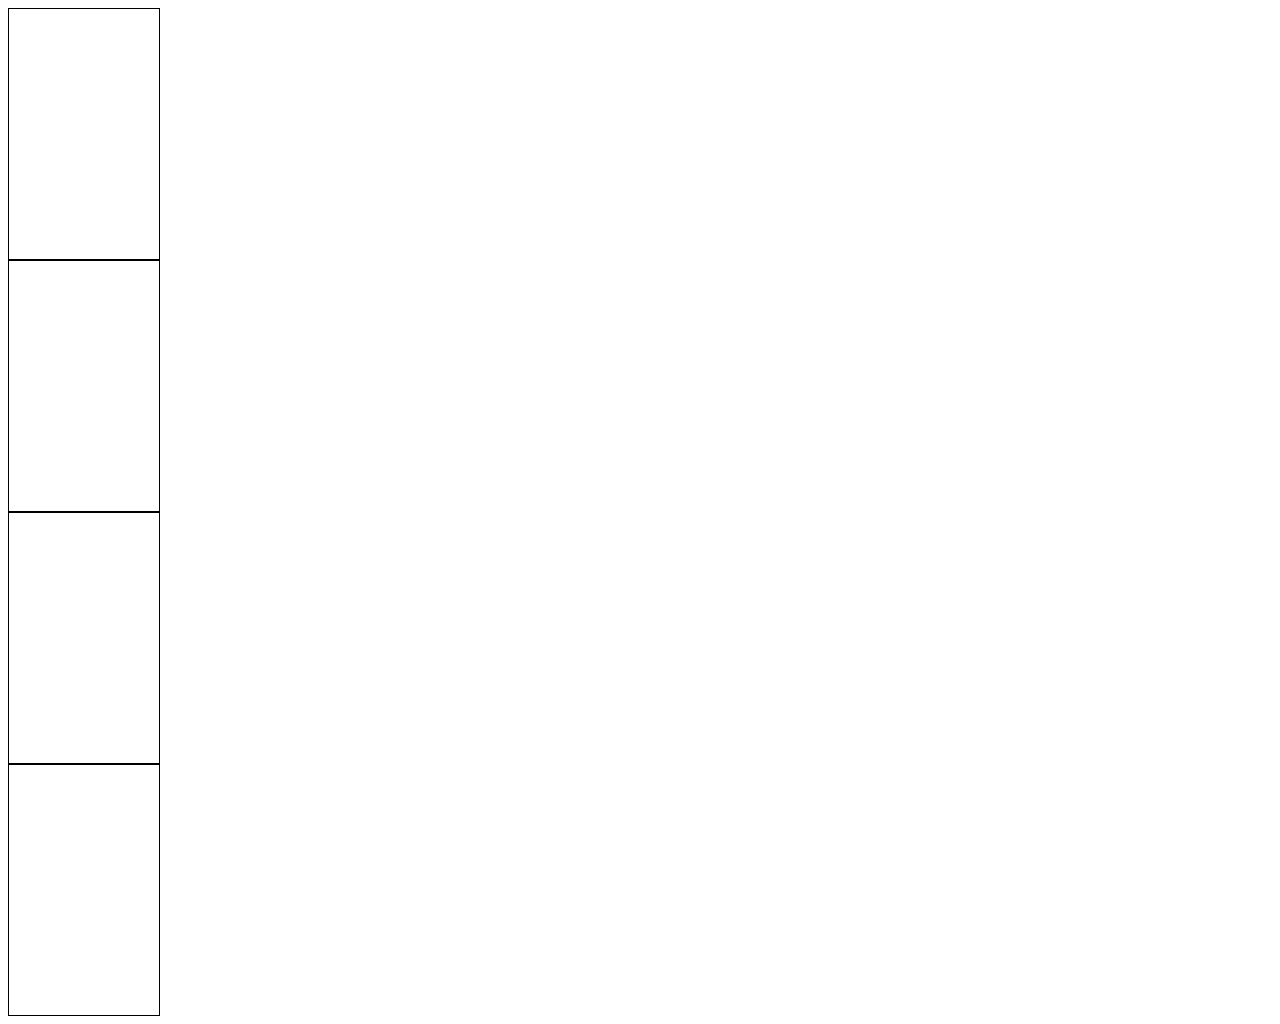
==== eindopdracht/index.html @ ef4b44ee "weekend" ====
<!DOCTYPE html>
<html lang="en">

<head>
    <meta charset="UTF-8">
    <meta http-equiv="X-UA-Compatible" content="IE=edge">
    <meta name="viewport" content="width=device-width, initial-scale=1.0">
    <title>Document</title>
    <link rel="stylesheet" href="style.css">
</head>

<body>
    <div id="harten">
        <div id="hartenlogo"></div>
    </div>

    <div id="klaveren">
        <div id="jlaverenlogo"></div>
    </div>

    <div id="schoppen">
        <div id="schoppenlogo"></div>
    </div>

    <div id="ruiten">
        <div id="ruitenlogo"></div>
    </div>
</body>

</html>
---- eindopdracht/style.css ----
#harten {
    width: 150px;
    height: 250px;
    background-color: white;
    border: 1px solid black
}

#klaveren {
    width: 150px;
    height: 250px;
    background-color: white;
    border: 1px solid black
}

#schoppen {
    width: 150px;
    height: 250px;
    background-color: white;
    border: 1px solid black
}

#ruiten {
    width: 150px;
    height: 250px;
    background-color: white;
    border: 1px solid black
}
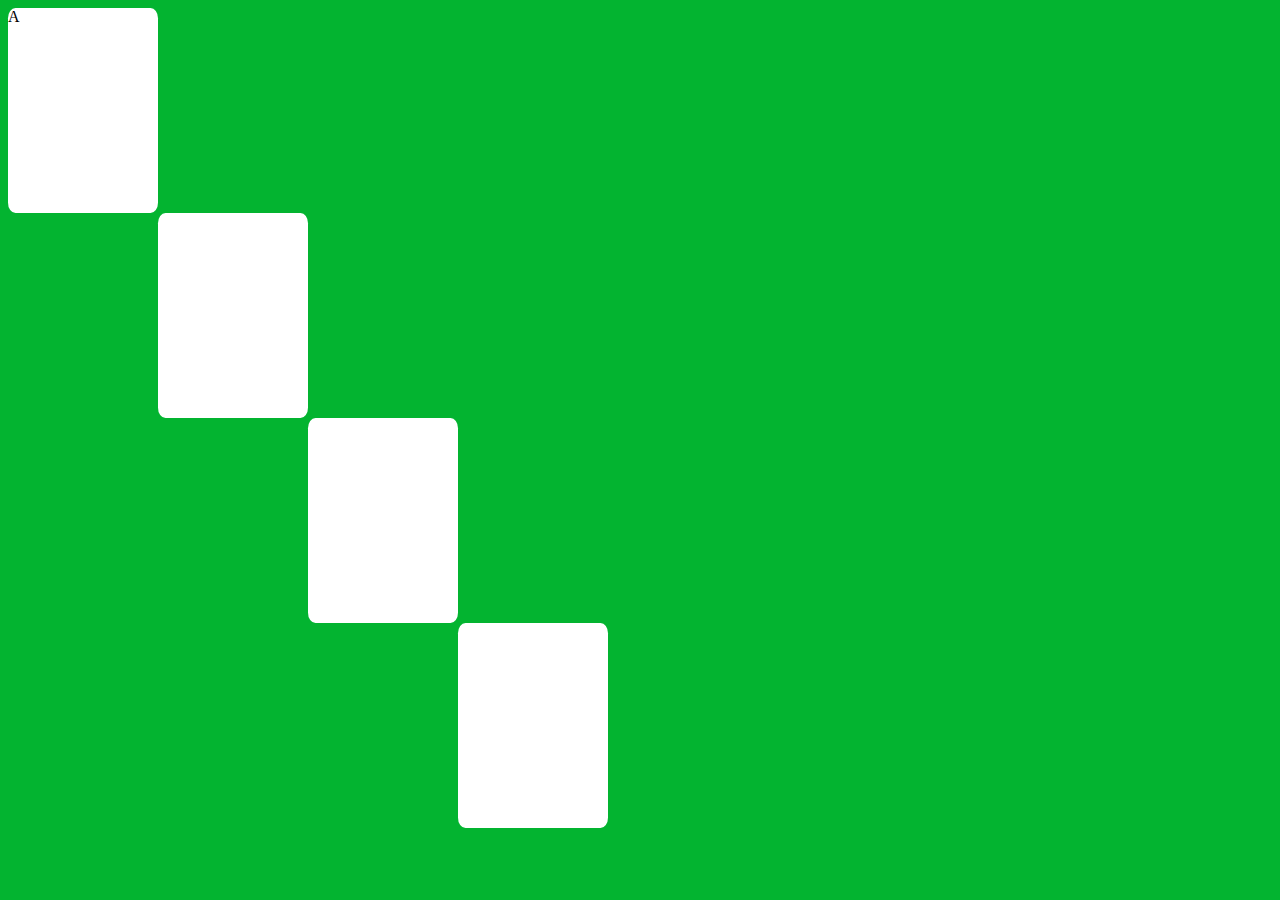
==== commit ad998814: "weekend" ====
--- a/eindopdracht/index.html
+++ b/eindopdracht/index.html
@@ -5,25 +5,49 @@
     <meta charset="UTF-8">
     <meta http-equiv="X-UA-Compatible" content="IE=edge">
     <meta name="viewport" content="width=device-width, initial-scale=1.0">
-    <title>Document</title>
+    <title>potje kaarten</title>
     <link rel="stylesheet" href="style.css">
 </head>
+    <!--aas letter 22px-->
+<body>
+    <div id="klaveren">
+        <div id="klaverlinks">
+            A 
+        </div>
 
-<body>
-    <div id="harten">
-        <div id="hartenlogo"></div>
+        <div id="klaverrechts">
+
+        </div>
     </div>
 
-    <div id="klaveren">
-        <div id="jlaverenlogo"></div>
+    <div id="harten">
+        <div id="hartlinks">
+
+        </div>
+
+        <div id="hartrechts">
+
+        </div>
     </div>
 
     <div id="schoppen">
-        <div id="schoppenlogo"></div>
+        <div id="schoppenlinks">
+
+        </div>
+
+        <div id="schoppenrechts">
+
+        </div>
     </div>
 
     <div id="ruiten">
-        <div id="ruitenlogo"></div>
+        <div id="ruitenlinks">
+
+        </div>
+
+        <div id="ruitenrechts">
+
+        </div>
     </div>
 </body>
 
--- a/eindopdracht/style.css
+++ b/eindopdracht/style.css
@@ -1,27 +1,35 @@
-#harten {
-    width: 150px;
-    height: 250px;
-    background-color: white;
-    border: 1px solid black
+body {
+    background-color: rgb(3, 180, 48);
 }
 
 #klaveren {
     width: 150px;
-    height: 250px;
+    height: 205px;
     background-color: white;
-    border: 1px solid black
+    border-radius: 5%; 
+    font-family: Cambria, Cochin, Georgia, Times, 'Times New Roman', serif; 
+}
+
+#harten {
+    width: 150px;
+    height: 205px;
+    background-color: white;
+    border-radius: 5%;
+    margin-left: 150px;
 }
 
 #schoppen {
     width: 150px;
-    height: 250px;
+    height: 205px;
     background-color: white;
-    border: 1px solid black
+    border-radius: 5%;
+    margin-left: 300px;
 }
 
 #ruiten {
     width: 150px;
-    height: 250px;
+    height: 205px;
     background-color: white;
-    border: 1px solid black
+    border-radius: 5%;
+    margin-left: 450px;
 }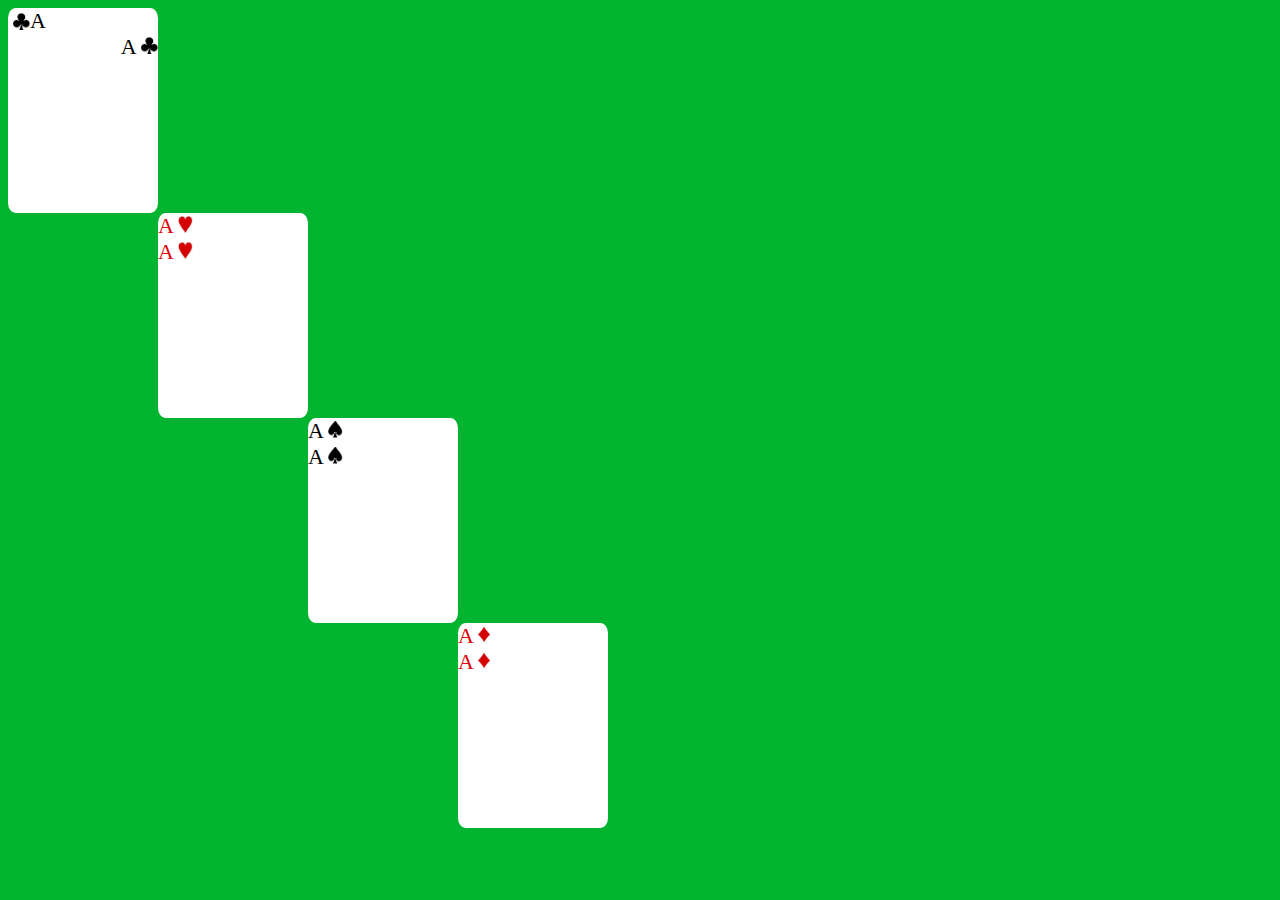
==== commit 4faf0831: "weekend" ====
--- a/eindopdracht/index.html
+++ b/eindopdracht/index.html
@@ -8,43 +8,45 @@
     <title>potje kaarten</title>
     <link rel="stylesheet" href="style.css">
 </head>
-    <!--aas letter 22px-->
+<!--aas letter 22px-->
+<!--logos 17px-->
+
 <body>
     <div id="klaveren">
         <div id="klaverlinks">
-            A 
+            A <img src="../images/klaver.jpg" style="height: 17px;">
         </div>
 
         <div id="klaverrechts">
-
+            A <img src="../images/klaver.jpg" style="height: 17px;">
         </div>
     </div>
 
     <div id="harten">
         <div id="hartlinks">
-
+            A <img src="../images/hart.jpg" style="height: 17px;">
         </div>
 
         <div id="hartrechts">
-
+            A <img src="../images/hart.jpg" style="height: 17px;">
         </div>
     </div>
 
     <div id="schoppen">
         <div id="schoppenlinks">
-
+            A <img src="../images/schoppen.jpg" style="height: 17px;">
         </div>
 
         <div id="schoppenrechts">
-
+            A <img src="../images/schoppen.jpg" style="height: 17px;">
         </div>
     </div>
 
     <div id="ruiten">
         <div id="ruitenlinks">
-
+            A <img src="../images/ruit.jpg" style="height: 17px;">
         </div>
-
+        A <img src="../images/ruit.jpg" style="height: 17px;">
         <div id="ruitenrechts">
 
         </div>
--- a/eindopdracht/style.css
+++ b/eindopdracht/style.css
@@ -1,3 +1,7 @@
+* {
+    font-family: Cambria, Cochin, Georgia, Times, 'Times New Roman', serif;
+}
+
 body {
     background-color: rgb(3, 180, 48);
 }
@@ -6,8 +10,22 @@
     width: 150px;
     height: 205px;
     background-color: white;
-    border-radius: 5%; 
-    font-family: Cambria, Cochin, Georgia, Times, 'Times New Roman', serif; 
+    border-radius: 5%;  
+    font-size: 22px;
+}
+
+#klaverlinks {
+    text-align: left;
+}
+
+#klaverlinks img {
+    float: left;
+    padding-left: 5px;
+    padding-top: 5px;
+}
+
+#klaverrechts {
+    float: right;
 }
 
 #harten {
@@ -16,6 +34,8 @@
     background-color: white;
     border-radius: 5%;
     margin-left: 150px;
+    font-size: 22px;
+    color: rgb(221, 6, 13);
 }
 
 #schoppen {
@@ -24,6 +44,7 @@
     background-color: white;
     border-radius: 5%;
     margin-left: 300px;
+    font-size: 22px;
 }
 
 #ruiten {
@@ -32,4 +53,6 @@
     background-color: white;
     border-radius: 5%;
     margin-left: 450px;
+    font-size: 22px;
+    color: rgb(221, 6, 13);
 }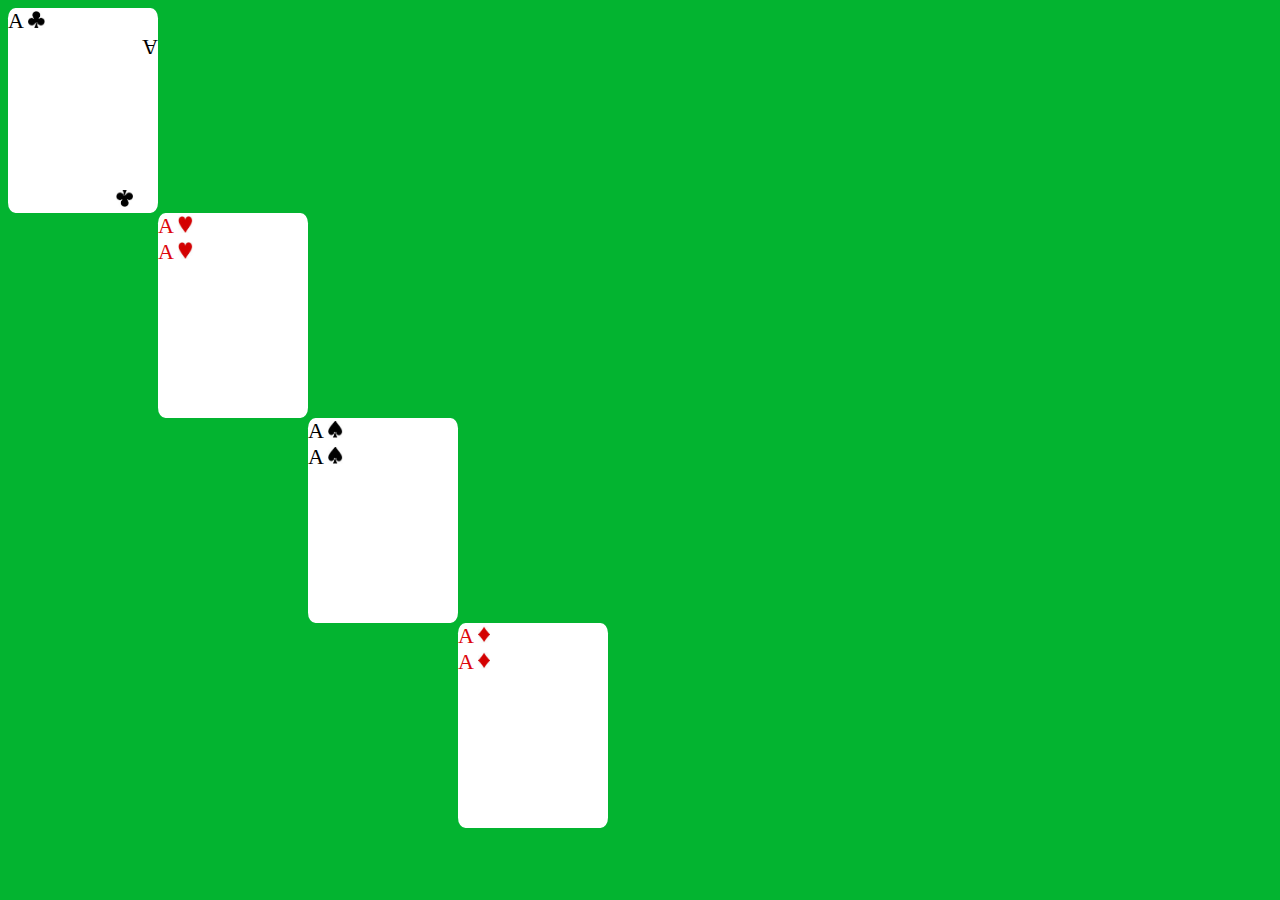
==== commit f77e4d9d: "init" ====
--- a/eindopdracht/index.html
+++ b/eindopdracht/index.html
@@ -13,7 +13,7 @@
 
 <body>
     <div id="klaveren">
-        <div id="klaverlinks">
+        <div class="cornernumbertop">
             A <img src="../images/klaver.jpg" style="height: 17px;">
         </div>
 
--- a/eindopdracht/style.css
+++ b/eindopdracht/style.css
@@ -5,6 +5,7 @@
 body {
     background-color: rgb(3, 180, 48);
 }
+
 
 #klaveren {
     width: 150px;
@@ -15,17 +16,26 @@
 }
 
 #klaverlinks {
-    text-align: left;
+    text-align: left;   
+    justify-content: flex-end;
+    padding-left: 5px;
+    padding-top: 5px;
 }
 
 #klaverlinks img {
-    float: left;
     padding-left: 5px;
     padding-top: 5px;
 }
 
 #klaverrechts {
-    float: right;
+    text-align: left;
+    rotate: 180deg;
+    padding-top: 150px;
+}
+
+#klaverrechts img {
+    padding-bottom: 150px;
+    padding-left: 5px;
 }
 
 #harten {
